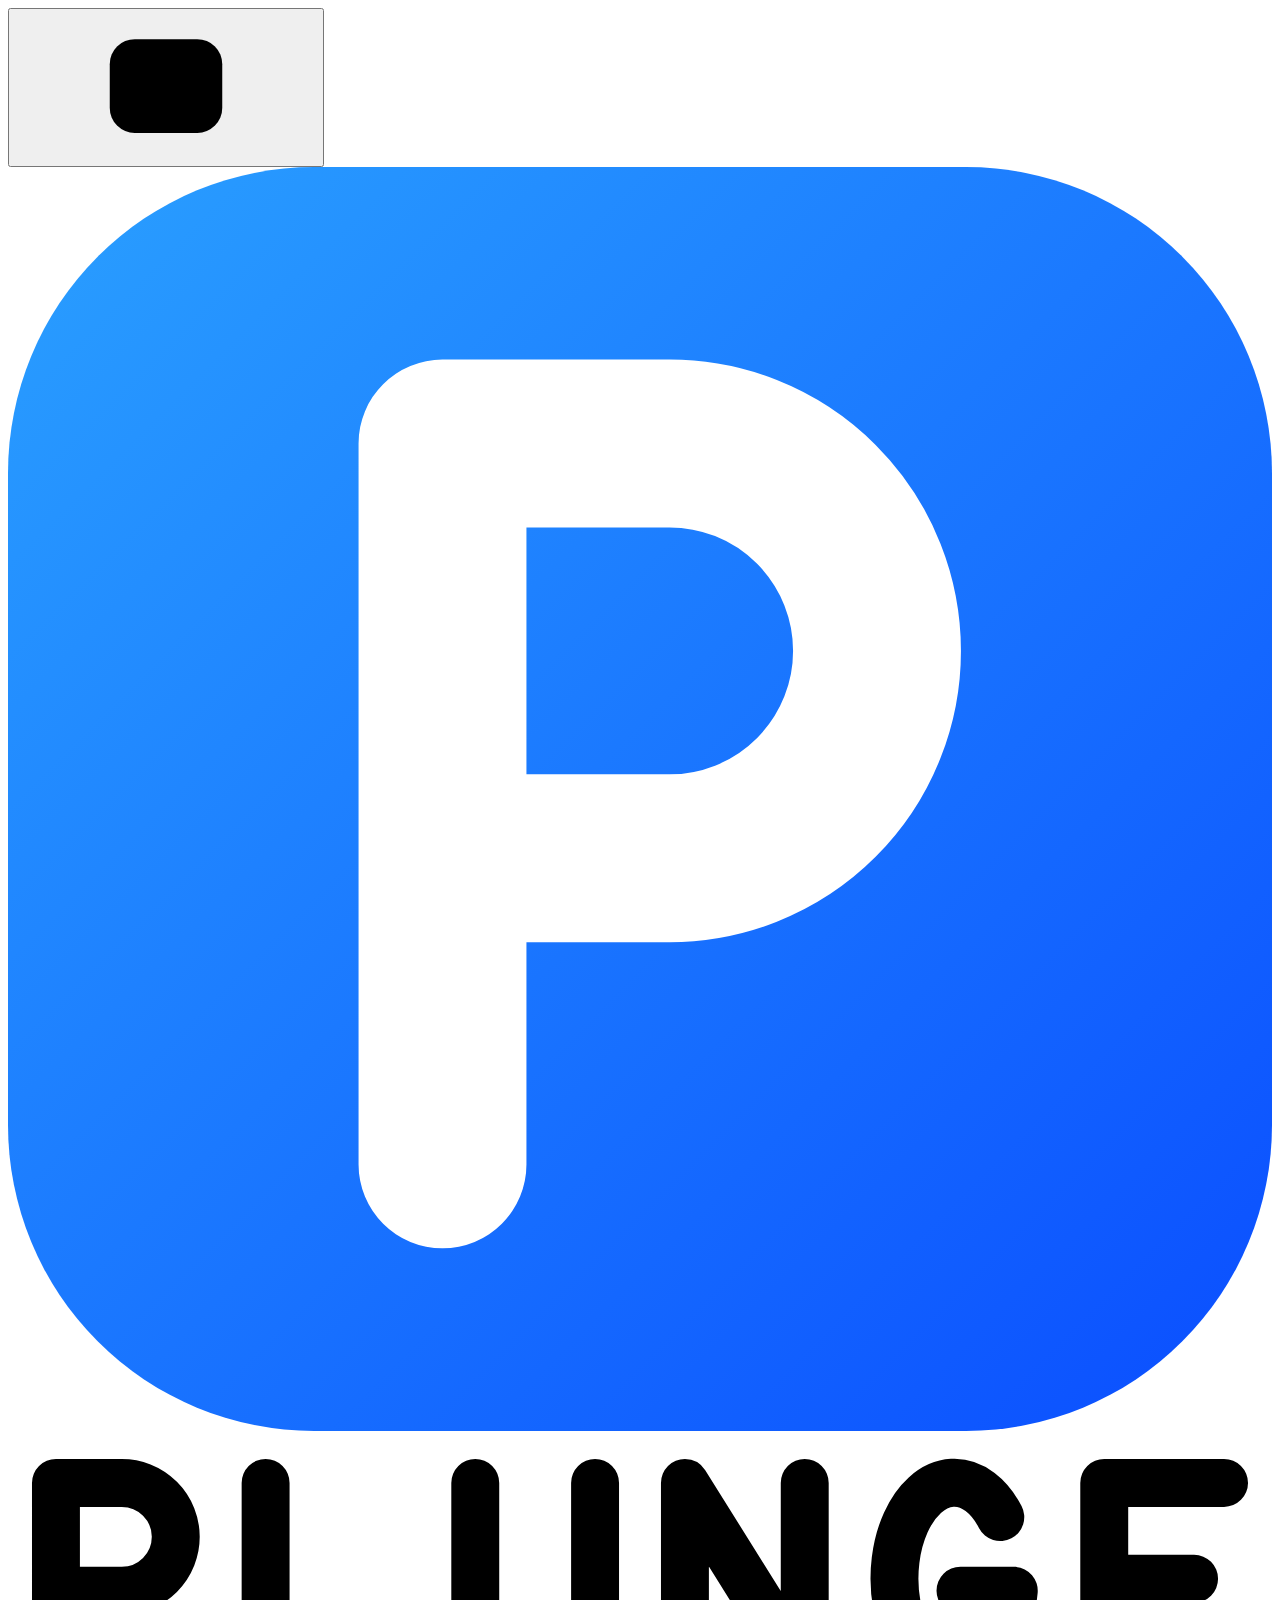
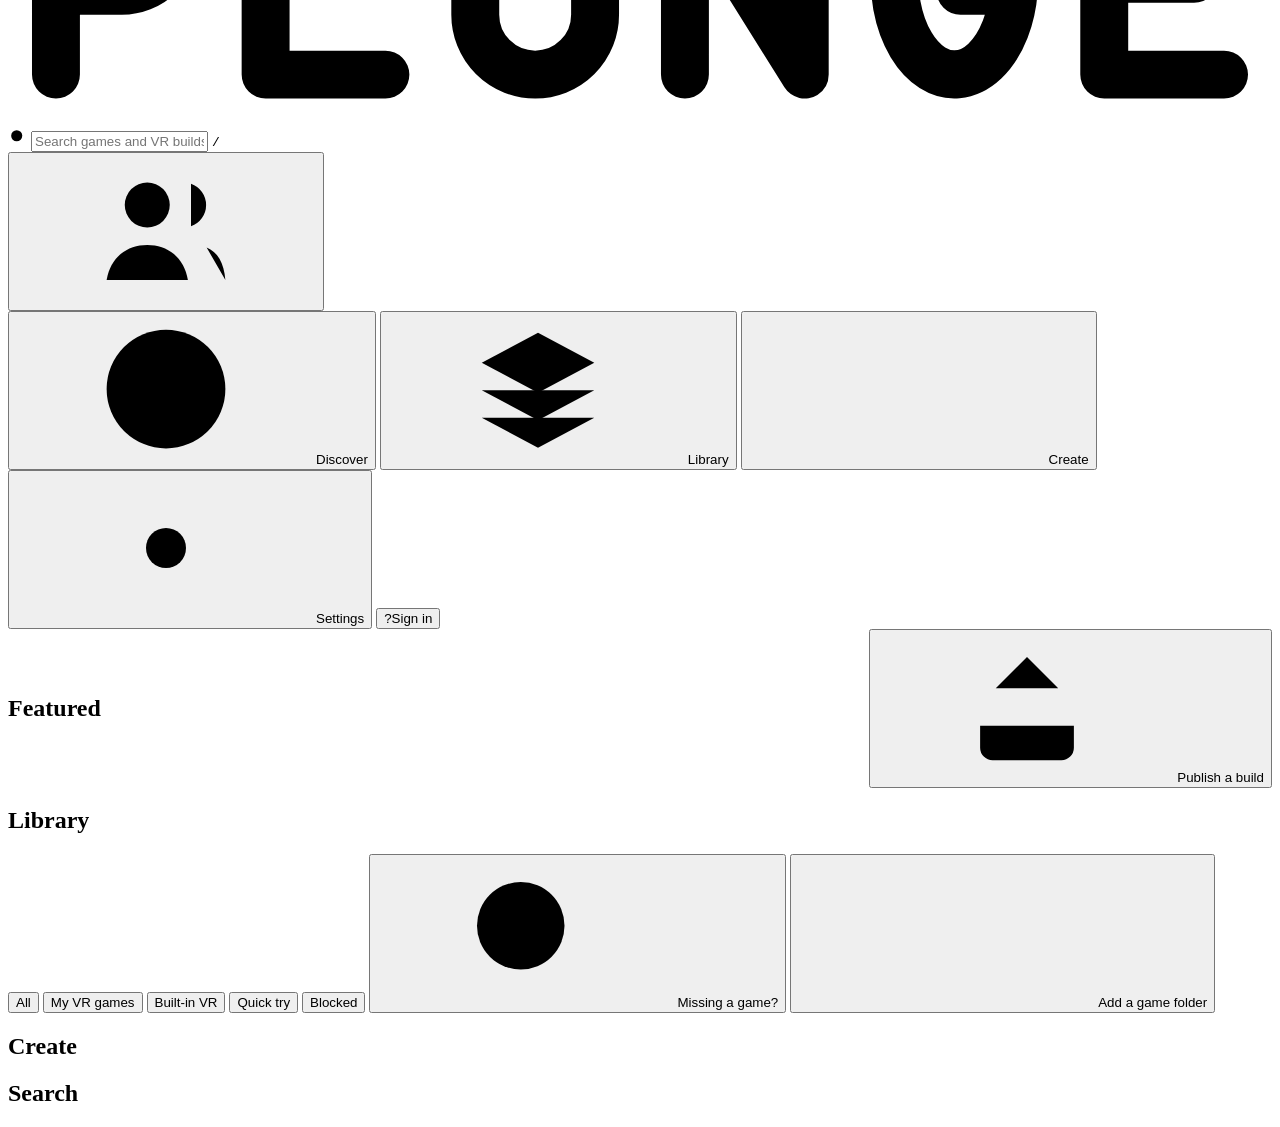
==== ui/index.html @ 4ace00f8 "Plunge 0.9.0 source for review Co-Authored-By: Claude Sonnet 5.5 <noreply@anthropic.com>" ====
<!doctype html>
<html lang="en">
<head>
<meta charset="utf-8">
<meta name="viewport" content="width=device-width,initial-scale=1">
<!-- Nothing from the web can run here: only this page's own inline code, images over https, no network calls from the page,
     no frames, no plugins, no forms. The page talks to the app through its private bridge, not the network. -->
<meta http-equiv="Content-Security-Policy" content="default-src 'none'; script-src 'unsafe-inline'; style-src 'unsafe-inline'; img-src https: data:; font-src data:; connect-src 'none'; frame-src 'none'; object-src 'none'; base-uri 'none'; form-action 'none'">
<title>Plunge</title>
<link rel="stylesheet" href="style.css">
</head>
<body>
<svg width="0" height="0" style="position:absolute" aria-hidden="true">
  <defs>
    <symbol id="i-compass" viewBox="0 0 24 24"><circle cx="12" cy="12" r="9.5"/><path d="M15.8 8.2l-2 5.6-5.6 2 2-5.6z"/></symbol>
    <symbol id="i-stack" viewBox="0 0 24 24"><path d="M12 3l9 4.8-9 4.8-9-4.8z"/><path d="M3 12.2l9 4.8 9-4.8"/><path d="M3 16.6l9 4.8 9-4.8"/></symbol>
    <symbol id="i-plus" viewBox="0 0 24 24"><path d="M12 5v14M5 12h14"/></symbol>
    <symbol id="i-search" viewBox="0 0 24 24"><circle cx="11" cy="11" r="7"/><path d="M20.5 20.5L16 16"/></symbol>
    <symbol id="i-users" viewBox="0 0 24 24"><circle cx="9" cy="8" r="3.6"/><path d="M2.5 20c.6-3.6 3.2-5.6 6.5-5.6s5.9 2 6.5 5.6"/><path d="M16 4.6a3.6 3.6 0 010 6.8M18.5 14.8c1.7.7 2.8 2.4 3 5.2"/></symbol>
    <symbol id="i-gear" viewBox="0 0 24 24"><circle cx="12" cy="12" r="3.2"/><path d="M12 2.8v3M12 18.2v3M2.8 12h3M18.2 12h3M5.5 5.5l2.1 2.1M16.4 16.4l2.1 2.1M18.5 5.5l-2.1 2.1M7.6 16.4l-2.1 2.1"/></symbol>
    <symbol id="i-sidebar" viewBox="0 0 24 24"><rect x="3" y="4.5" width="18" height="15" rx="4"/><path d="M9.5 4.5v15"/></symbol>
    <symbol id="i-play" viewBox="0 0 24 24"><path d="M8 5.2l11 6.8-11 6.8z" fill="currentColor"/></symbol>
    <symbol id="i-check" viewBox="0 0 24 24"><path d="M5 12.5l4.5 4.5L19 7.5"/></symbol>
    <symbol id="i-right" viewBox="0 0 24 24"><path d="M9 5l7 7-7 7"/></symbol>
    <symbol id="i-left" viewBox="0 0 24 24"><path d="M15 5l-7 7 7 7"/></symbol>
    <symbol id="i-heart" viewBox="0 0 24 24"><path d="M12 20s-7.5-4.6-9-9.4C2 7.3 4 4.8 6.8 4.8c1.9 0 3.5 1 5.2 3 1.7-2 3.3-3 5.2-3C20 4.8 22 7.3 21 10.6c-1.5 4.8-9 9.4-9 9.4z"/></symbol>
    <symbol id="i-sliders" viewBox="0 0 24 24"><path d="M4 7h9M17 7h3M4 17h3M11 17h9"/><circle cx="15" cy="7" r="2.2"/><circle cx="9" cy="17" r="2.2"/></symbol>
    <symbol id="i-vr" viewBox="0 0 24 24"><path d="M3 9.5A3 3 0 016 6.5h12a3 3 0 013 3v5a3 3 0 01-3 3h-3.2c-1 0-1.6-.6-2-1.4l-.3-.6a1 1 0 00-1 0l-.3.6c-.4.8-1 1.4-2 1.4H6a3 3 0 01-3-3z"/></symbol>
    <symbol id="i-pad" viewBox="0 0 24 24"><rect x="2.5" y="7" width="19" height="11" rx="5.5"/><path d="M8 10.5v4M6 12.5h4"/><circle cx="15.5" cy="11.5" r=".9" fill="currentColor"/><circle cx="18" cy="13.5" r=".9" fill="currentColor"/></symbol>
    <symbol id="i-up" viewBox="0 0 24 24"><path d="M12 16V4M7 9l5-5 5 5M4.5 15v3.5a2 2 0 002 2h11a2 2 0 002-2V15"/></symbol>
    <symbol id="i-x" viewBox="0 0 24 24"><path d="M6 6l12 12M18 6L6 18"/></symbol>
    <symbol id="i-spark" viewBox="0 0 24 24"><path d="M12 3l1.9 5.1L19 10l-5.1 1.9L12 17l-1.9-5.1L5 10l5.1-1.9zM19 16l.8 2.2L22 19l-2.2.8L19 22l-.8-2.2L16 19l2.2-.8z"/></symbol>
    <symbol id="i-copy" viewBox="0 0 24 24"><rect x="8.5" y="8.5" width="12" height="12" rx="3"/><path d="M15.5 8.5V6.5a3 3 0 00-3-3h-6a3 3 0 00-3 3v6a3 3 0 003 3h2"/></symbol>
    <symbol id="i-trash" viewBox="0 0 24 24"><path d="M4 7h16M9.5 7V4.5h5V7M6.5 7l.8 12a2 2 0 002 1.9h5.4a2 2 0 002-1.9l.8-12"/></symbol>
    <symbol id="i-shield" viewBox="0 0 24 24"><path d="M12 3l7.5 3v5.5c0 4.5-3.2 8-7.5 9.5-4.3-1.5-7.5-5-7.5-9.5V6z"/></symbol>
    <symbol id="i-bolt" viewBox="0 0 24 24"><path d="M13 3L5 13.5h6L10 21l8-10.5h-6z"/></symbol>
    <symbol id="i-person" viewBox="0 0 24 24"><circle cx="12" cy="8" r="3.8"/><path d="M4.5 20.5c.8-4 3.7-6 7.5-6s6.7 2 7.5 6"/></symbol>
  </defs>
</svg>

<div class="app">
  <header class="top">
    <div class="top-l">
      <button class="icon-btn" id="railToggle" aria-label="Toggle sidebar"><svg class="i"><use href="#i-sidebar"/></svg></button>
      <div class="wordmark" aria-label="Plunge"><svg class="wm-mark" viewBox="0 0 256 256" role="img" aria-label="Plunge"><defs><linearGradient id="app" x1="0" y1="0" x2="1" y2="1"><stop offset="0" stop-color="#2aa0ff"/><stop offset="1" stop-color="#0a4dff"/></linearGradient></defs><rect width="256" height="256" rx="62" fill="url(#app)"/><path d="M88 202V56h46a42 42 0 0 1 0 84H88" fill="none" stroke="#fff" stroke-width="34" stroke-linecap="round" stroke-linejoin="round"/></svg><svg class="wm-word" viewBox="-8 -8 422 96" fill="none" stroke="currentColor" stroke-width="16" stroke-linecap="round" stroke-linejoin="round" role="img" aria-label="Plunge"><path transform="translate(0 0)" d="M8 72V8H30a18 18 0 0 1 0 36H8"/><path transform="translate(70 0)" d="M8 8V72H48"/><path transform="translate(140 0)" d="M8 8V52a20 20 0 0 0 40 0V8"/><path transform="translate(210 0)" d="M8 72V8L48 72V8"/><path transform="translate(280 0)" d="M43.3 19.4A20 32 0 1 0 47.8 44H30"/><path transform="translate(350 0)" d="M48 8H8V72H48M8 40H38"/></svg></div>
    </div>
    <label class="search">
      <svg class="i" style="width:19px;height:19px"><use href="#i-search"/></svg>
      <input id="search" placeholder="Search games and VR builds" autocomplete="off" spellcheck="false" aria-label="Search">
      <kbd>/</kbd>
    </label>
    <div class="top-r">
      <button class="icon-btn" id="joinOpen" aria-label="Join a friend's game" title="Join a friend with a code"><svg class="i"><use href="#i-users"/></svg></button>
    </div>
  </header>

  <nav class="rail" id="rail" aria-label="Main">
    <button class="nav on" data-page="discover" aria-label="Discover"><svg class="i"><use href="#i-compass"/></svg><span>Discover</span></button>
    <button class="nav" data-page="library" aria-label="Library"><svg class="i"><use href="#i-stack"/></svg><span>Library</span></button>
    <button class="nav" data-page="create" aria-label="Create"><svg class="i"><use href="#i-plus"/></svg><span>Create</span></button>
    <div class="grow"></div>
    <button class="nav" id="settingsOpen" aria-label="Settings"><svg class="i"><use href="#i-gear"/></svg><span>Settings</span></button>
    <button class="nav" id="accountOpen" aria-label="Account"><span class="avatar" id="avatar">?</span><span id="accountLabel">Sign in</span></button>
  </nav>

  <main class="main" id="main">
    <section class="page on" id="page-discover">
      <div style="display:flex;align-items:center;justify-content:space-between;gap:12px;flex-wrap:wrap">
        <h1 class="big" style="margin:0">Featured</h1>
        <button class="btn blue" id="publishOpen"><svg class="i"><use href="#i-up"/></svg>Publish a build</button>
      </div>
      <div class="hero" id="hero"></div>
      <div id="discoverRows"></div>
    </section>

    <section class="page" id="page-library">
      <h1 class="big">Library</h1>
      <div class="chips" id="libFilters">
        <button class="chip on" data-f="all">All</button>
        <button class="chip" data-f="custom">My VR games</button>
        <button class="chip" data-f="vr">Built-in VR</button>
        <button class="chip" data-f="quick">Quick try</button>
        <button class="chip" data-f="blocked">Blocked</button>
        <button class="chip" id="missingBtn" title="See what Plunge looked at, add a folder, or scan your drives"><svg class="i"><use href="#i-search"/></svg>Missing a game?</button>
        <button class="chip" id="addFolder" title="Add a folder that holds a game, or a folder of games" style="margin-left:auto"><svg class="i"><use href="#i-plus"/></svg>Add a game folder</button>
      </div>
      <div id="libBody"></div>
    </section>

    <section class="page" id="page-create">
      <h1 class="big" id="createTitle">Create</h1>
      <div id="createBody"></div>
    </section>

    <section class="page" id="page-search">
      <h1 class="big" id="searchTitle">Search</h1>
      <div id="searchBody"></div>
    </section>
  </main>
</div>

<dialog id="sheet"><div class="sheet" id="sheetBody"></div></dialog>

<dialog id="joinDlg"><div class="joinbox">
  <h3>Join a friend</h3>
  <p class="muted">Paste the join code or link your friend shared. You need the same game and the same VR build.</p>
  <input id="joinCode" class="input" placeholder="Code or plunge:// link" autocomplete="off" spellcheck="false" aria-label="Join code">
  <div class="actions"><button class="btn dark" id="joinCancel">Cancel</button><button class="btn blue" id="joinGo"><svg class="i"><use href="#i-users"/></svg>Join</button></div>
</div></dialog>

<dialog id="promptDlg"><div class="joinbox" style="width:min(720px,94vw)">
  <h3>Copy this brief</h3>
  <p class="muted">Paste it into Claude Code or Codex.</p>
  <textarea id="promptText" class="big" readonly spellcheck="false" aria-label="Brief for your coding agent"></textarea>
  <div class="actions"><button class="btn dark" id="promptClose">Close</button><button class="btn blue" id="promptCopy"><svg class="i"><use href="#i-copy"/></svg>Copy</button></div>
</div></dialog>

<dialog id="settingsDlg"><div class="joinbox">
  <h3>Settings</h3>
  <ul class="facts" id="settingsFacts"></ul>
  <div class="field"><label class="lbl" for="headsetSel">Your VR</label><select id="headsetSel" class="input"></select></div>
  <div class="toggle" id="adToggle" role="switch" tabindex="0" aria-checked="true"><span>Show sponsored cards</span><span class="sw"></span></div>
  <p class="muted" style="font-size:13px" id="adNote"></p>
  <div class="toggle" id="linkToggle" role="switch" tabindex="0" aria-checked="false"><span>Open plunge:// join links with Plunge</span><span class="sw"></span></div>
  <div class="chips" id="legalLinks"></div>
  <div class="chips"><button class="chip" id="updateBtn">Check for updates</button><button class="chip" id="logsBtn">Open log folder</button></div>
  <p class="muted" style="font-size:13px">Point Plunge at your own hub or lobby with the PLUNGE_HUB and PLUNGE_LOBBY environment variables.</p>
  <div class="actions"><button class="btn dark" id="settingsClose">Close</button></div>
</div></dialog>

<dialog id="publishDlg"><div class="joinbox" style="width:min(620px,94vw)" id="publishBody"></div></dialog>

<dialog id="accountDlg"><div class="joinbox" style="width:min(460px,94vw)" id="accountBody"></div></dialog>

<dialog id="agentDlg"><div class="joinbox" style="width:min(680px,94vw)" id="agentBody"></div></dialog>

<dialog id="trustDlg"><div class="joinbox" style="width:min(560px,94vw)">
  <h3>This build runs extra programs</h3>
  <p class="muted">It ships third-party files that the game loads and runs on your PC. Only continue if you trust where this build came from.</p>
  <p id="trustSummary" style="font-weight:700"></p>
  <div class="scrolly"><ul class="facts" id="trustList"></ul></div>
  <div class="actions"><button class="btn dark" id="trustNo">Cancel</button><button class="btn blue" id="trustYes"><svg class="i"><use href="#i-shield"/></svg>I trust it, continue</button></div>
</div></dialog>

<dialog id="welcomeDlg"><div class="joinbox" style="width:min(520px,94vw)">
  <h3>Welcome to Plunge</h3>
  <ol class="facts" style="list-style:decimal;padding-left:20px;gap:10px">
    <li style="display:list-item;border:0"><b>Pick a game you own.</b> Plunge finds the engine and checks for built-in VR.</li>
    <li style="display:list-item;border:0"><b>Make it yours.</b> Set your controls and comfort, then copy the brief to Claude Code or Codex to build the VR version.</li>
    <li style="display:list-item;border:0"><b>Press Play.</b> Plunge installs it, and can remove it and restore your files any time.</li>
  </ol>
  <div class="field"><label class="lbl">Which VR do you use?</label><div class="chips" id="headsetChips" role="radiogroup" aria-label="Your VR headset"></div></div>
  <p class="muted" style="font-size:13px">Games with anti-cheat are never modified, and builds never contain a game’s own files.</p>
  <div class="actions"><button class="btn blue" id="welcomeGo">Get started</button></div>
</div></dialog>

<dialog id="reportDlg"><div class="joinbox" style="width:min(640px,94vw)">
  <h3>Missing a game?</h3>
  <p class="muted">This is everything Plunge looked at. If your game isn't covered, add its folder or scan your drives.</p>
  <div class="scrolly"><ul class="facts" id="reportList"></ul></div>
  <div class="actions"><button class="btn dark" id="reportClose">Close</button><button class="btn dark" id="reportAdd"><svg class="i"><use href="#i-plus"/></svg>Add a game folder</button>
    <button class="btn blue" id="reportDeep"><svg class="i"><use href="#i-search"/></svg>Scan my drives</button>
    <button class="btn dark" id="reportDeeper" title="Slower: also looks inside folders nested deeper"><svg class="i"><use href="#i-search"/></svg>Look deeper</button></div>
  <p class="muted" id="reportNote" style="font-size:13px"></p>
</div></dialog>

<div id="toast" class="toast" role="status"></div>
<script src="app.js"></script>
</body>
</html>
---- ui/style.css ----
@font-face { font-family: "Inter"; src: url(fonts/inter.woff2) format("woff2"); font-weight: 100 900; font-display: swap; }
:root {
  --bg: #141414;
  --rail: #141414;
  --card: #1e1e20;
  --card-2: #28282b;
  --line: #2f2f33;
  --text: #f4f4f5;
  --muted: #a0a0a8;
  --blue: #168bff;
  --blue-hi: #3a9fff;
  --ok: #38d996;
  --bad: #ff5a67;
  --r-lg: 20px;
  --r-md: 16px;
}
* { box-sizing: border-box; margin: 0; }
html { color-scheme: dark; }
body { background: var(--bg); color: var(--text); font: 15px/1.45 "Inter", "Segoe UI", system-ui, sans-serif; height: 100vh; overflow: hidden; -webkit-font-smoothing: antialiased; }
button { font: inherit; color: inherit; cursor: pointer; border: 0; background: none; }
input, textarea, select { font: inherit; color: inherit; }
button:focus-visible, input:focus-visible, select:focus-visible, textarea:focus-visible, .card:focus-visible { outline: 2px solid var(--blue-hi); outline-offset: 2px; }
svg.i { width: 22px; height: 22px; fill: none; stroke: currentColor; stroke-width: 2; stroke-linecap: round; stroke-linejoin: round; flex: none; }
.muted { color: var(--muted); }
::-webkit-scrollbar { width: 10px; height: 10px; }
::-webkit-scrollbar-thumb { background: #3a3a3f; border-radius: 99px; border: 2px solid var(--bg); }

/* ---- shell ---- */
.app { display: grid; grid-template-columns: auto 1fr; grid-template-rows: 64px 1fr; height: 100vh; }
.top { grid-column: 1 / 3; display: grid; grid-template-columns: 1fr minmax(260px, 480px) 1fr; align-items: center; padding: 0 16px 0 20px; gap: 16px; }
.top-l { display: flex; align-items: center; gap: 14px; }
.top-r { display: flex; justify-content: flex-end; gap: 6px; }
.wordmark { display: flex; align-items: center; gap: 10px; color: #fff; user-select: none; }
.wm-mark { width: 30px; height: 30px; flex: none; }
.wm-word { height: 19px; width: auto; }
.icon-btn { width: 40px; height: 40px; display: grid; place-items: center; border-radius: 12px; color: #d4d4d8; transition: background .15s, color .15s; position: relative; }
.icon-btn:hover { background: var(--card-2); color: #fff; }
.search { display: flex; align-items: center; gap: 10px; height: 40px; padding: 0 12px 0 14px; background: var(--card); border: 1px solid var(--line); border-radius: 14px; color: var(--muted); }
.search:focus-within { border-color: #4a4a50; }
.search input { flex: 1; min-width: 0; background: none; border: 0; outline: 0; color: var(--text); }
.search input::placeholder { color: var(--muted); }
.search kbd { font: 600 12px "Inter"; padding: 1px 7px; border: 1px solid #3a3a3f; border-radius: 6px; color: var(--muted); }

.rail { display: flex; flex-direction: column; gap: 6px; padding: 8px 10px 14px; width: 64px; min-height: 0; transition: width .18s ease; overflow: hidden; }
.rail.open { width: 184px; }
.rail .grow { flex: 1; }
.nav { display: flex; align-items: center; gap: 14px; height: 44px; padding: 0 11px; border-radius: 13px; color: #c9c9cf; white-space: nowrap; width: 100%; text-align: left; font-weight: 600; }
.nav > span:not(.avatar) { opacity: 0; transition: opacity .12s; }
.rail.open .nav > span:not(.avatar) { opacity: 1; }
.nav:hover { background: var(--card); color: #fff; }
.nav.on { background: #2c2c30; color: #fff; }
.avatar { width: 26px; height: 26px; border-radius: 50%; background: linear-gradient(135deg, #3a9fff, #7a5cff); display: grid; place-items: center; font-size: 12px; font-weight: 800; color: #fff; flex: none; }

.main { overflow-y: auto; min-height: 0; padding: 4px 28px 60px 14px; scroll-behavior: smooth; }
.page { display: none; max-width: 1280px; }
.page.on { display: block; }
h1.big, h2.sec { font-weight: 800; letter-spacing: -.03em; }
h1.big { font-size: 34px; margin: 14px 0 16px; }
h2.sec { font-size: 28px; margin: 36px 0 14px; display: flex; align-items: center; gap: 10px; }

/* ---- buttons ---- */
.btn { display: inline-flex; align-items: center; justify-content: center; gap: 9px; height: 46px; padding: 0 24px; border-radius: 99px; font-weight: 700; font-size: 16px; transition: transform .1s, background .15s, filter .15s; white-space: nowrap; }
.btn svg.i { width: 20px; height: 20px; }
.btn:active { transform: scale(.98); }
.btn.blue { background: var(--blue); color: #fff; }
.btn.blue:hover { background: var(--blue-hi); }
.btn.glass { background: rgba(255,255,255,.14); backdrop-filter: blur(8px); color: #fff; }
.btn.glass:hover { background: rgba(255,255,255,.22); }
.btn.dark { background: var(--card-2); color: #fff; }
.btn.dark:hover { background: #343438; }
.btn.sm { height: 36px; padding: 0 16px; font-size: 14px; }
.btn:disabled { opacity: .4; cursor: not-allowed; }
.btn.block { width: 100%; }

/* ---- hero carousel ---- */
.hero { position: relative; height: 410px; border-radius: var(--r-lg); overflow: hidden; background: #0d0d0e; isolation: isolate; }
.slide { position: absolute; inset: 0; background-size: cover; background-position: center; opacity: 0; transition: opacity .6s; display: flex; align-items: flex-end; padding: 36px; }
.slide.on { opacity: 1; z-index: 1; }
.slide::before { content: ""; position: absolute; inset: 0; background: linear-gradient(90deg, rgba(10,10,12,.85), rgba(10,10,12,.4) 60%, rgba(10,10,12,.25)), linear-gradient(0deg, rgba(10,10,12,.75), transparent 50%); }
.slide > * { position: relative; }
.pair { display: flex; align-items: center; gap: 8px; margin-bottom: 12px; }
.pair .ic { width: 40px; height: 52px; border-radius: 10px; background: var(--card-2) center/cover; box-shadow: 0 2px 10px rgba(0,0,0,.5); display: grid; place-items: center; color: #fff; }
.pair .plus { color: #ddd; font-weight: 700; }
.slide h2 { font-size: 52px; line-height: 1; font-weight: 800; letter-spacing: -.035em; max-width: 14ch; }
.slide .by { margin: 8px 0 18px; color: #d9d9de; font-weight: 600; font-size: 15px; }
.dots { position: absolute; right: 28px; bottom: 26px; z-index: 3; display: flex; gap: 8px; align-items: center; }
.dots button { width: 7px; height: 7px; border-radius: 99px; background: rgba(255,255,255,.55); transition: width .25s, background .25s; }
.dots button.on { width: 32px; background: #fff; }

/* ---- rows + cards ---- */
.row-wrap { position: relative; }
.row { display: grid; grid-auto-flow: column; grid-auto-columns: calc((100% - 32px) / 3); gap: 16px; overflow-x: auto; scroll-snap-type: x mandatory; scrollbar-width: none; padding-bottom: 4px; }
.row::-webkit-scrollbar { display: none; }
.row > * { scroll-snap-align: start; }
.arrow { position: absolute; right: 12px; top: 38%; width: 46px; height: 46px; border-radius: 50%; background: rgba(20,20,22,.85); backdrop-filter: blur(6px); display: grid; place-items: center; z-index: 2; box-shadow: 0 4px 16px rgba(0,0,0,.5); }
.arrow:hover { background: #2a2a2e; }
.arrow.l { right: auto; left: 12px; }
.arrow[hidden] { display: none; }
.card { display: block; text-align: left; width: 100%; border-radius: var(--r-lg); overflow: hidden; background: var(--card); transition: transform .18s, box-shadow .18s; }
.card:hover { transform: translateY(-3px); box-shadow: 0 10px 30px rgba(0,0,0,.45); }
.shot { position: relative; aspect-ratio: 16 / 9; background: #1a1a1c center/cover; }
.shot.fb::after { content: attr(data-t); position: absolute; inset: 0; display: grid; place-items: center; font-size: 48px; font-weight: 800; color: rgba(255,255,255,.1); }
.pill { position: absolute; top: 12px; left: 12px; z-index: 1; padding: 5px 12px; border-radius: 99px; background: rgba(20,20,22,.82); backdrop-filter: blur(6px); font-weight: 800; font-size: 13px; display: flex; gap: 6px; align-items: center; }
.pill svg.i { width: 15px; height: 15px; }
.pill.vr { color: #7fe0b0; }
.pill.blocked { color: var(--bad); }
.pill.right { left: auto; right: 12px; }
.meta { padding: 12px 16px 16px; }
.meta b { display: block; font-size: 17px; font-weight: 700; letter-spacing: -.01em; white-space: nowrap; overflow: hidden; text-overflow: ellipsis; }
.meta span { color: var(--muted); font-size: 14px; }
.grid { display: grid; grid-template-columns: repeat(auto-fill, minmax(260px, 1fr)); gap: 18px; }
.empty { padding: 34px; border-radius: var(--r-lg); background: var(--card); color: var(--muted); text-align: center; display: grid; gap: 14px; justify-items: center; }
.empty b { color: var(--text); font-size: 18px; }

.chips { display: flex; gap: 8px; flex-wrap: wrap; margin: 10px 0; }
.chip { display: inline-flex; align-items: center; gap: 6px; height: 34px; padding: 0 14px; border-radius: 99px; background: var(--card-2); color: #ddd; font-weight: 600; font-size: 14px; }
.chip.on { background: #fff; color: #111; }
.chip svg.i { width: 16px; height: 16px; }
.chip.good { background: rgba(56,217,150,.14); color: #6fe8b4; }

/* ---- game sheet ---- */
dialog { border: 0; padding: 0; margin: auto; background: transparent; color: var(--text); max-width: none; max-height: none; overflow: visible; }
dialog::backdrop { background: rgba(0,0,0,.66); backdrop-filter: blur(3px); }
.sheet { width: min(900px, 94vw); max-height: 92vh; overflow-y: auto; border-radius: 26px; background: #1a1a1c; position: relative; box-shadow: 0 30px 80px rgba(0,0,0,.6); }
.sheet-hero { height: 280px; background: #0d0d0e center/cover; position: relative; display: flex; align-items: flex-end; padding: 28px; }
.sheet-hero::before { content: ""; position: absolute; inset: 0; background: linear-gradient(0deg, #1a1a1c, rgba(26,26,28,.2) 70%); }
.sheet-hero > * { position: relative; }
.sheet-hero h2 { font-size: 40px; font-weight: 800; letter-spacing: -.03em; line-height: 1.05; }
.x { position: absolute; top: 16px; right: 16px; z-index: 5; width: 40px; height: 40px; border-radius: 50%; background: rgba(0,0,0,.55); display: grid; place-items: center; }
.x:hover { background: rgba(0,0,0,.8); }
.sheet-body { padding: 4px 28px 30px; display: grid; gap: 18px; }
.actions { display: flex; gap: 10px; flex-wrap: wrap; align-items: center; }
.two { display: grid; grid-template-columns: 1fr 1fr; gap: 18px; }
.box { background: var(--card); border-radius: var(--r-md); padding: 18px; display: grid; gap: 12px; align-content: start; }
.box h4 { font-size: 16px; font-weight: 800; letter-spacing: -.01em; display: flex; align-items: center; gap: 8px; }
.facts { list-style: none; padding: 0; display: grid; font-size: 14px; }
.facts li { display: flex; justify-content: space-between; gap: 14px; padding: 8px 0; border-bottom: 1px solid var(--line); color: var(--muted); }
.facts li:last-child { border: 0; }
.facts b { color: var(--text); font-weight: 600; text-align: right; }
.stepper { display: grid; gap: 8px; }
.stepper div { display: flex; gap: 10px; align-items: center; color: var(--muted); font-size: 14px; }
.stepper i { width: 16px; height: 16px; border-radius: 50%; border: 2px solid #55555b; flex: none; }
.stepper .done { color: var(--text); } .stepper .done i { background: var(--ok); border-color: var(--ok); }
.stepper .run i { border-color: var(--blue-hi); border-top-color: transparent; animation: spin .8s linear infinite; }
.stepper .err { color: var(--bad); } .stepper .err i { background: var(--bad); border-color: var(--bad); }
@keyframes spin { to { transform: rotate(360deg); } }
.check { display: flex; align-items: center; gap: 10px; font-size: 14px; color: var(--muted); }
.check i { width: 18px; height: 18px; border-radius: 50%; display: grid; place-items: center; font-style: normal; font-size: 11px; background: var(--card-2); }
.check.ok { color: var(--text); } .check.ok i { background: var(--ok); color: #06150d; }
.check .btn { margin-left: auto; }
.code { font: 800 22px "Inter"; letter-spacing: .2em; color: var(--blue-hi); }
.lobby { display: flex; justify-content: space-between; align-items: center; gap: 8px; font-size: 14px; }

/* ---- forms ---- */
.field { display: grid; gap: 8px; }
.field > label, .lbl { font-weight: 700; font-size: 14px; color: #d8d8dd; }
.seg { display: inline-flex; padding: 4px; background: var(--card-2); border-radius: 99px; gap: 2px; flex-wrap: wrap; }
.seg button { height: 34px; padding: 0 16px; border-radius: 99px; font-weight: 600; font-size: 14px; color: #c0c0c6; }
.seg button.on { background: #fff; color: #111; }
.input, select.input, textarea.input { background: var(--card-2); border: 1px solid transparent; border-radius: 14px; padding: 10px 14px; outline: 0; width: 100%; }
.input:focus { border-color: #55555b; }
textarea.input { resize: vertical; min-height: 84px; }
select.input { appearance: none; background-image: linear-gradient(45deg, transparent 50%, #a0a0a8 50%), linear-gradient(135deg, #a0a0a8 50%, transparent 50%); background-position: calc(100% - 20px) 50%, calc(100% - 15px) 50%; background-size: 5px 5px; background-repeat: no-repeat; padding-right: 34px; }
.toggle { display: flex; align-items: center; justify-content: space-between; gap: 12px; padding: 4px 0; cursor: pointer; }
.sw { width: 46px; height: 28px; border-radius: 99px; background: #3a3a3f; position: relative; transition: background .15s; flex: none; }
.sw::after { content: ""; position: absolute; top: 3px; left: 3px; width: 22px; height: 22px; border-radius: 50%; background: #fff; transition: transform .15s; }
.toggle[aria-checked="true"] .sw { background: var(--blue); }
.toggle[aria-checked="true"] .sw::after { transform: translateX(18px); }
.bind { display: grid; grid-template-columns: 1fr 22px 1.2fr 40px; gap: 8px; align-items: center; }
.bind .arrowc { color: var(--muted); display: grid; place-items: center; }
.saved { font-size: 13px; color: var(--muted); display: flex; align-items: center; gap: 6px; height: 20px; }
.create-grid { display: grid; grid-template-columns: minmax(0, 1.25fr) minmax(0, 1fr); gap: 20px; align-items: start; }
.prow { display: flex; align-items: center; gap: 10px; padding: 10px 0; border-bottom: 1px solid var(--line); }
.prow:last-child { border: 0; }
.prow > div { flex: 1; min-width: 0; }
.prow b { display: block; }

.agent-card { display: flex; align-items: center; gap: 12px; padding: 12px 14px; background: var(--card); border: 2px solid transparent; border-radius: 14px; cursor: pointer; text-align: left; width: 100%; }
.agent-card:hover { background: var(--card-2); }
.agent-card.on { border-color: var(--blue); }
.agent-card b { display: block; }
.agent-card .sub { color: var(--muted); font-size: 13px; }
.mono { font: 12px/1.5 Consolas, monospace; background: var(--bg); border-radius: 12px; padding: 10px 12px; color: #cfd2d8; word-break: break-all; max-height: 120px; overflow-y: auto; }
.two-col { display: grid; grid-template-columns: 1fr 1fr; gap: 12px; }

.toast { position: fixed; bottom: 26px; left: 50%; transform: translate(-50%, 30px); opacity: 0; background: #fff; color: #111; padding: 12px 22px; border-radius: 99px; font-weight: 700; transition: .2s; z-index: 50; pointer-events: none; max-width: 90vw; box-shadow: 0 10px 30px rgba(0,0,0,.5); }
.toast.on { opacity: 1; transform: translate(-50%, 0); }
.toast.bad { background: var(--bad); color: #fff; }
.joinbox { width: min(460px, 92vw); max-height: 92vh; overflow-y: auto; border-radius: 26px; background: #1a1a1c; padding: 26px; display: grid; gap: 14px; }
/* a long list scrolls inside the dialog so the buttons below it are always reachable */
.scrolly { max-height: 38vh; overflow-y: auto; border-radius: 12px; background: var(--card); padding: 4px 14px; }
.scrolly .facts li:last-child { border: 0; }
.joinbox h3 { font-size: 24px; font-weight: 800; letter-spacing: -.02em; }
textarea.big { width: 100%; height: 300px; background: var(--card-2); border: 0; border-radius: 14px; padding: 12px; font: 12px/1.45 Consolas, monospace; color: var(--text); }

@media (max-width: 1000px) { .two, .create-grid { grid-template-columns: 1fr; } .row { grid-auto-columns: calc((100% - 16px) / 2); } .slide h2 { font-size: 38px; } }
@media (prefers-reduced-motion: reduce) { * { transition: none !important; animation: none !important; } }

/* account sign-in */
.joinbox .err { color: var(--bad, #ff6b6b); font-size: 14px; background: rgba(255,107,107,.1); border-radius: 12px; padding: 8px 12px; }
.codebox { letter-spacing: .5em; font-size: 26px; text-align: center; font-weight: 700; padding-left: calc(14px + .5em); }

.linkrow { display: flex; justify-content: space-between; gap: 10px; margin: 10px 2px 0; flex-wrap: wrap; }
.linkbtn { background: none; border: 0; color: #8ab4ff; padding: 0; font-size: 13px; cursor: pointer; text-decoration: underline; text-underline-offset: 3px; }
.or { display: flex; align-items: center; gap: 12px; color: #77777f; font-size: 13px; margin: 12px 0; }
.or::before, .or::after { content: ""; flex: 1; height: 1px; background: #2e2e33; }
.gbtn { display: flex; align-items: center; justify-content: center; gap: 10px; width: 100%; }
.spin { width: 28px; height: 28px; border-radius: 50%; border: 3px solid #333; border-top-color: #3a9fff; animation: sp 0.9s linear infinite; margin: 14px auto; }
@keyframes sp { to { transform: rotate(360deg); } }

.gsi { display: flex; align-items: center; justify-content: center; gap: 10px; width: 100%; height: 44px; background: #fff; color: #1f1f1f; border: 1px solid #dadce0; border-radius: 999px; font: 500 14px/1 Inter, Arial, sans-serif; cursor: pointer; }
.gsi:hover { background: #f6f7f8; }
.gsi:focus-visible { outline: 2px solid #4285F4; outline-offset: 2px; }
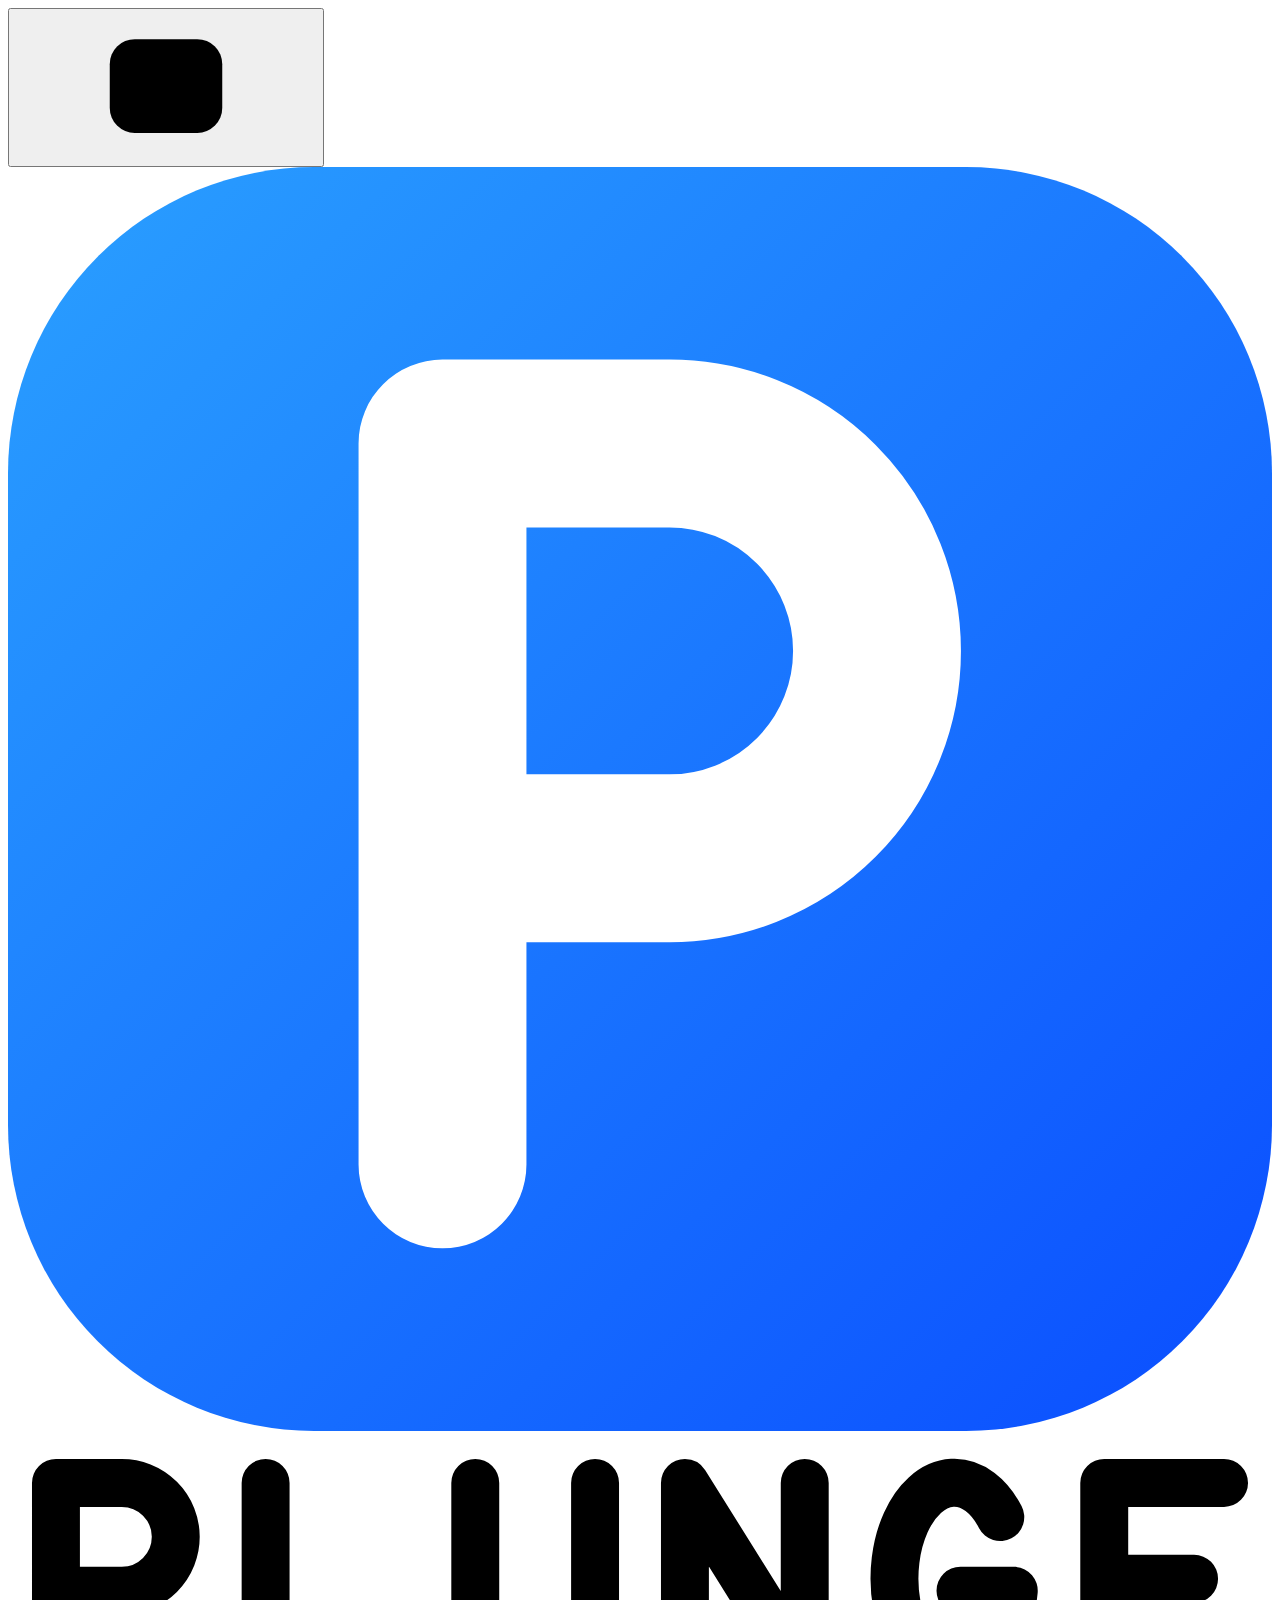
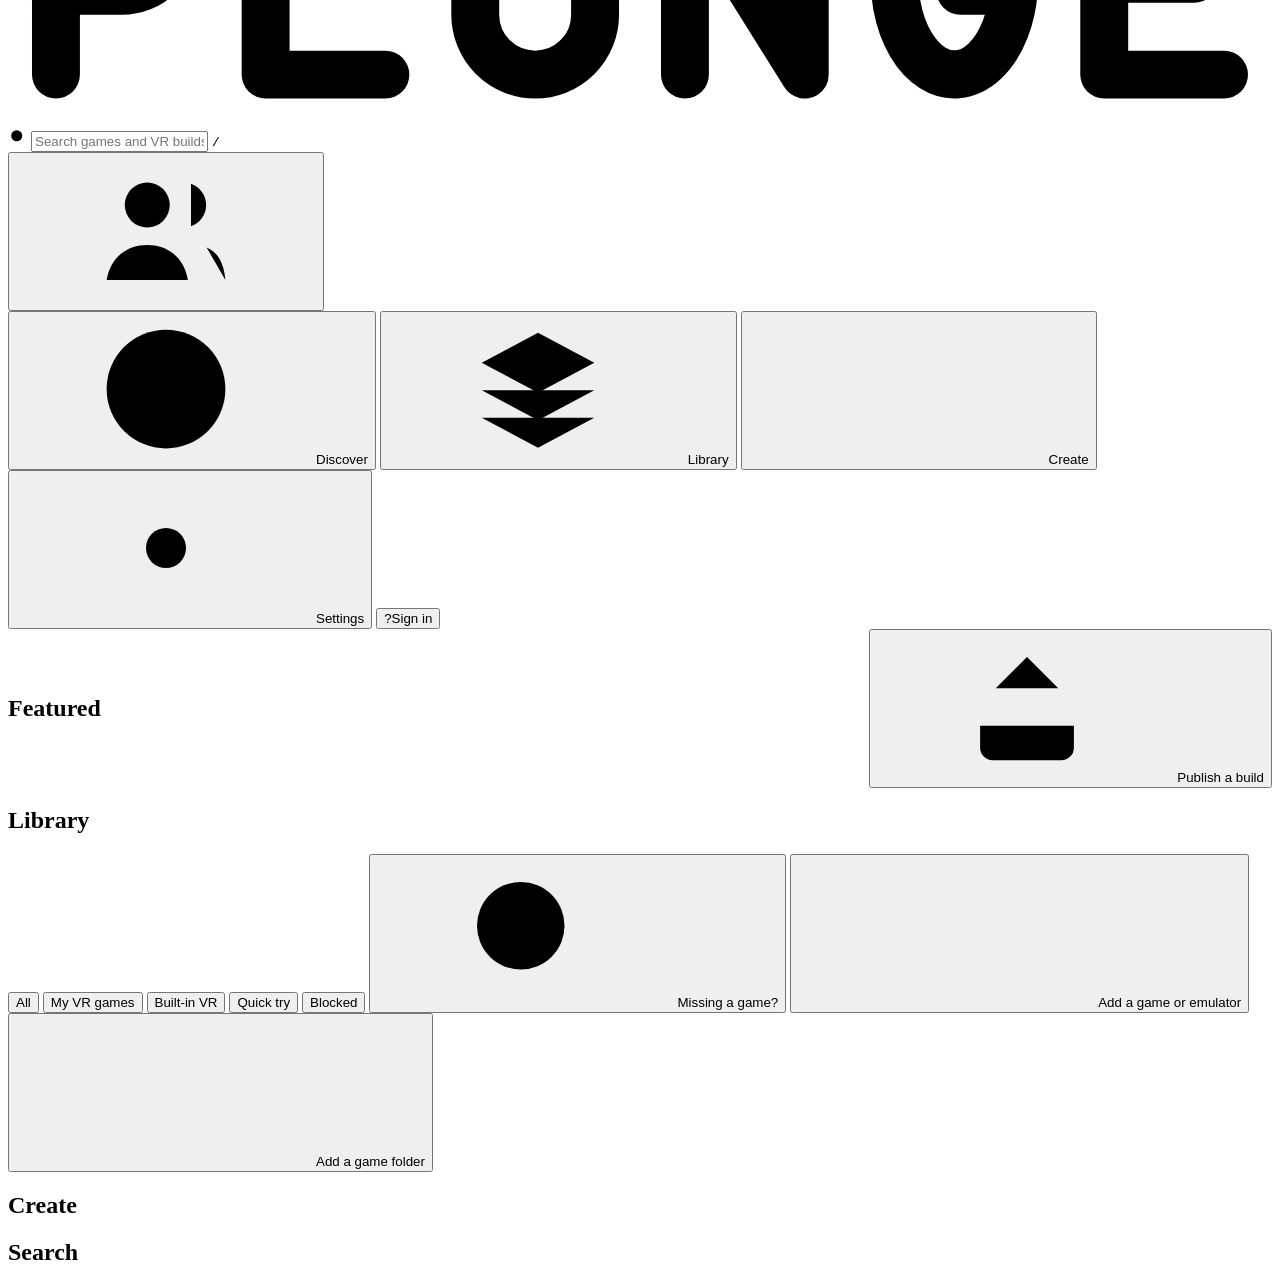
==== commit 670fecba: "Sync to the current version: what-the-app-does section, SECURITY contact, no scanner-bait in tests C" ====
--- a/ui/index.html
+++ b/ui/index.html
@@ -27,7 +27,7 @@
     <symbol id="i-sliders" viewBox="0 0 24 24"><path d="M4 7h9M17 7h3M4 17h3M11 17h9"/><circle cx="15" cy="7" r="2.2"/><circle cx="9" cy="17" r="2.2"/></symbol>
     <symbol id="i-vr" viewBox="0 0 24 24"><path d="M3 9.5A3 3 0 016 6.5h12a3 3 0 013 3v5a3 3 0 01-3 3h-3.2c-1 0-1.6-.6-2-1.4l-.3-.6a1 1 0 00-1 0l-.3.6c-.4.8-1 1.4-2 1.4H6a3 3 0 01-3-3z"/></symbol>
     <symbol id="i-pad" viewBox="0 0 24 24"><rect x="2.5" y="7" width="19" height="11" rx="5.5"/><path d="M8 10.5v4M6 12.5h4"/><circle cx="15.5" cy="11.5" r=".9" fill="currentColor"/><circle cx="18" cy="13.5" r=".9" fill="currentColor"/></symbol>
-    <symbol id="i-up" viewBox="0 0 24 24"><path d="M12 16V4M7 9l5-5 5 5M4.5 15v3.5a2 2 0 002 2h11a2 2 0 002-2V15"/></symbol>
+    <symbol id="i-down" viewBox="0 0 24 24"><path d="M12 4v12M7 11l5 5 5-5M4.5 15v3.5a2 2 0 002 2h11a2 2 0 002-2V15"/></symbol><symbol id="i-up" viewBox="0 0 24 24"><path d="M12 16V4M7 9l5-5 5 5M4.5 15v3.5a2 2 0 002 2h11a2 2 0 002-2V15"/></symbol>
     <symbol id="i-x" viewBox="0 0 24 24"><path d="M6 6l12 12M18 6L6 18"/></symbol>
     <symbol id="i-spark" viewBox="0 0 24 24"><path d="M12 3l1.9 5.1L19 10l-5.1 1.9L12 17l-1.9-5.1L5 10l5.1-1.9zM19 16l.8 2.2L22 19l-2.2.8L19 22l-.8-2.2L16 19l2.2-.8z"/></symbol>
     <symbol id="i-copy" viewBox="0 0 24 24"><rect x="8.5" y="8.5" width="12" height="12" rx="3"/><path d="M15.5 8.5V6.5a3 3 0 00-3-3h-6a3 3 0 00-3 3v6a3 3 0 003 3h2"/></symbol>
@@ -82,7 +82,8 @@
         <button class="chip" data-f="quick">Quick try</button>
         <button class="chip" data-f="blocked">Blocked</button>
         <button class="chip" id="missingBtn" title="See what Plunge looked at, add a folder, or scan your drives"><svg class="i"><use href="#i-search"/></svg>Missing a game?</button>
-        <button class="chip" id="addFolder" title="Add a folder that holds a game, or a folder of games" style="margin-left:auto"><svg class="i"><use href="#i-plus"/></svg>Add a game folder</button>
+        <button class="chip" id="addProgram" title="Add an emulator with your game file, or any program that is a game" style="margin-left:auto"><svg class="i"><use href="#i-plus"/></svg>Add a game or emulator</button>
+        <button class="chip" id="addFolder" title="Add a folder that holds a game, or a folder of games"><svg class="i"><use href="#i-plus"/></svg>Add a game folder</button>
       </div>
       <div id="libBody"></div>
     </section>
@@ -132,6 +133,12 @@
 
 <dialog id="accountDlg"><div class="joinbox" style="width:min(460px,94vw)" id="accountBody"></div></dialog>
 
+<dialog id="progDlg"><div class="joinbox" style="width:min(600px,94vw)" id="progBody"></div></dialog>
+
+<dialog id="connectDlg"><div class="joinbox" style="width:min(600px,94vw)" id="connectBody"></div></dialog>
+
+<dialog id="wizardDlg"><div class="joinbox" style="width:min(620px,94vw)" id="wizardBody"></div></dialog>
+
 <dialog id="agentDlg"><div class="joinbox" style="width:min(680px,94vw)" id="agentBody"></div></dialog>
 
 <dialog id="trustDlg"><div class="joinbox" style="width:min(560px,94vw)">
--- a/ui/style.css
+++ b/ui/style.css
@@ -212,3 +212,17 @@
 .gsi:hover { background: #f6f7f8; }
 .gsi:focus-visible { outline: 2px solid #4285F4; outline-offset: 2px; }
 
+
+/* guided setup: one question at a time */
+.wiz-top { display: flex; align-items: center; justify-content: space-between; gap: 12px; color: var(--muted); font-size: 13px; font-weight: 600; }
+.wiz-bar { height: 4px; border-radius: 4px; background: var(--card-2); overflow: hidden; }
+.wiz-bar i { display: block; height: 100%; background: var(--blue); transition: width .25s; }
+.wiz-q { font-size: 24px; font-weight: 800; letter-spacing: -.02em; line-height: 1.2; margin: 6px 0 0; }
+.wiz-help { color: var(--muted); font-size: 14px; margin: 0; }
+.wiz-opts { display: grid; gap: 10px; }
+.wiz-opts .agent-card b { font-size: 16px; }
+.wiz-opts .agent-card .sub { font-size: 14px; }
+.wiz-foot { display: flex; justify-content: space-between; gap: 10px; align-items: center; margin-top: 4px; }
+.wiz-sum { display: grid; gap: 6px; font-size: 14px; }
+.wiz-sum div { display: flex; justify-content: space-between; gap: 12px; padding: 8px 12px; background: var(--card); border-radius: 10px; }
+.wiz-sum span { color: var(--muted); }
